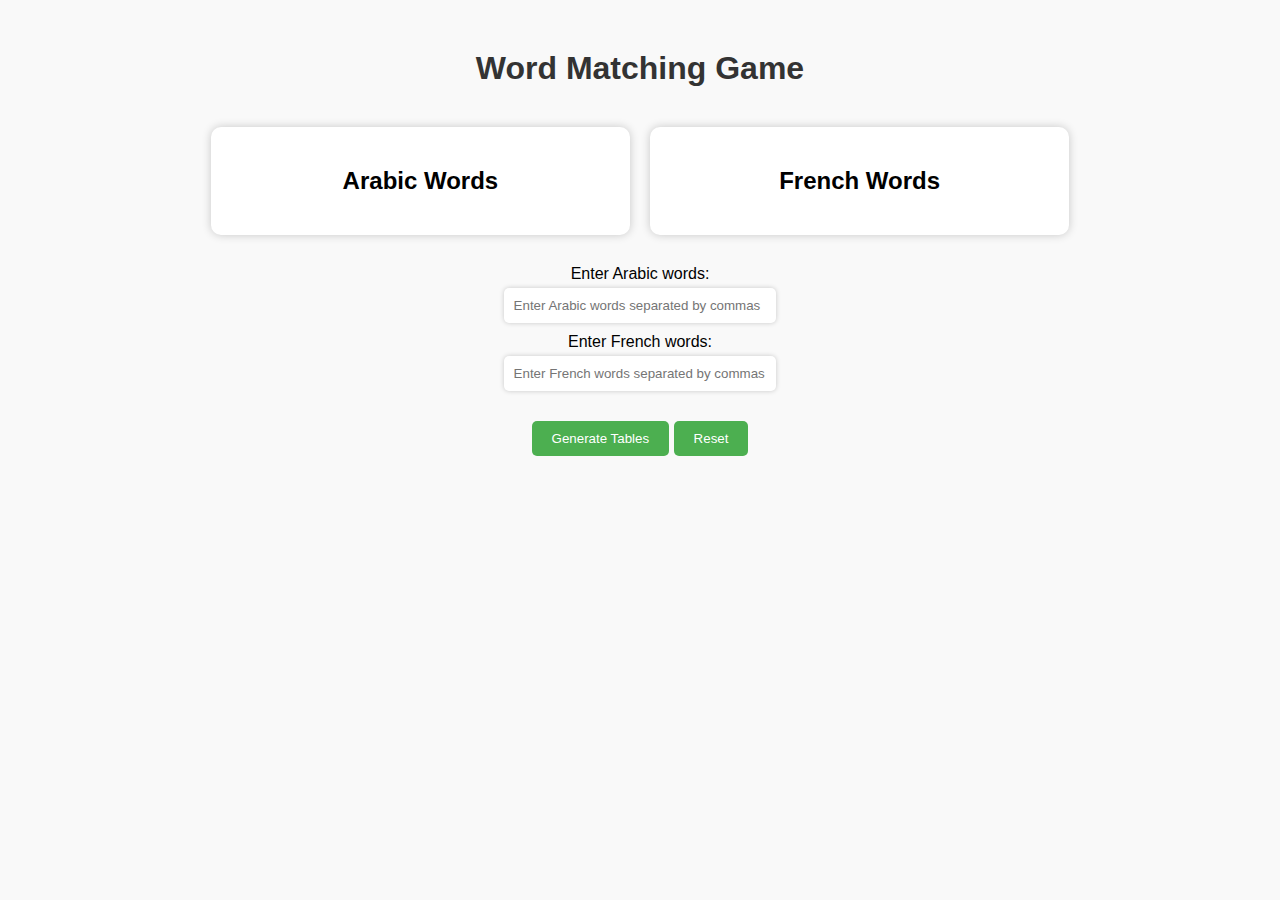
==== index.html @ e90c8670 "correction code rename index" ====
<!DOCTYPE html>
<html>
<head>
	<title>Word Matching Game</title>
	<link rel="stylesheet" type="text/css" href="style.css">
</head>
<body>
	<h1>Word Matching Game</h1>
	<div class="container">
		<div class="column">
			<h2>Arabic Words</h2>
			<table id="arabic-table">
			</table>
		</div>
		<div class="column">
			<h2>French Words</h2>
			<table id="french-table">
			</table>
		</div>
	</div>
	<div class="input-container">
		<label for="arabic-input">Enter Arabic words:</label>
		<input type="text" id="arabic-input" placeholder="Enter Arabic words separated by commas">
		<label for="french-input">Enter French words:</label>
		<input type="text" id="french-input" placeholder="Enter French words separated by commas">
    <div>
      <button onclick="generateTables()">Generate Tables</button>
      <button onclick="reset()">Reset</button>
    </div>
	</div>
	<script src="script.js"></script>
</body>
</html>
---- style.css ----
body {
	font-family: Arial, sans-serif;
	text-align: center;
	background-color: #F9F9F9;
}

h1 {
	color: #333333;
	margin-top: 50px;
}

.container {
	display: flex;
	justify-content: center;
	margin-top: 30px;
}

.column {
	width: 30%;
	background-color: #FFFFFF;
	padding: 20px;
	margin: 10px;
	border-radius: 10px;
	box-shadow: 0px 0px 10px rgba(0,0,0,0.2);
}

table {
	border-collapse: collapse;
	width: 100%;
}

td {
	padding: 10px;
	text-align: center;
	font-size: 20px;
	background-color: #EAEAEA;
	border-radius: 5px;
	cursor: pointer;
	transition: background-color 0.2s ease-in-out;
}

td.selected {
	background-color: #FFFF00;
}

td.correct {
	background-color: #00FF00;
}

td.incorrect {
	background-color: #FF0000;
}

.input-container {
	margin-top: 20px;
}

label {
	display: block;
	margin-bottom: 5px;
}

input {
	padding: 10px;
	margin-bottom: 10px;
	border-radius: 5px;
	border: none;
	box-shadow: 0px 0px 5px rgba(0,0,0,0.2);
	width: 20%;
}

button {
	margin-top: 20px;
	padding: 10px 20px;
	border-radius: 5px;
	background-color: #4CAF50;
	color: #FFFFFF;
	border: none;
	cursor: pointer;
}

button:hover {
	background-color: #3E8E41;
}
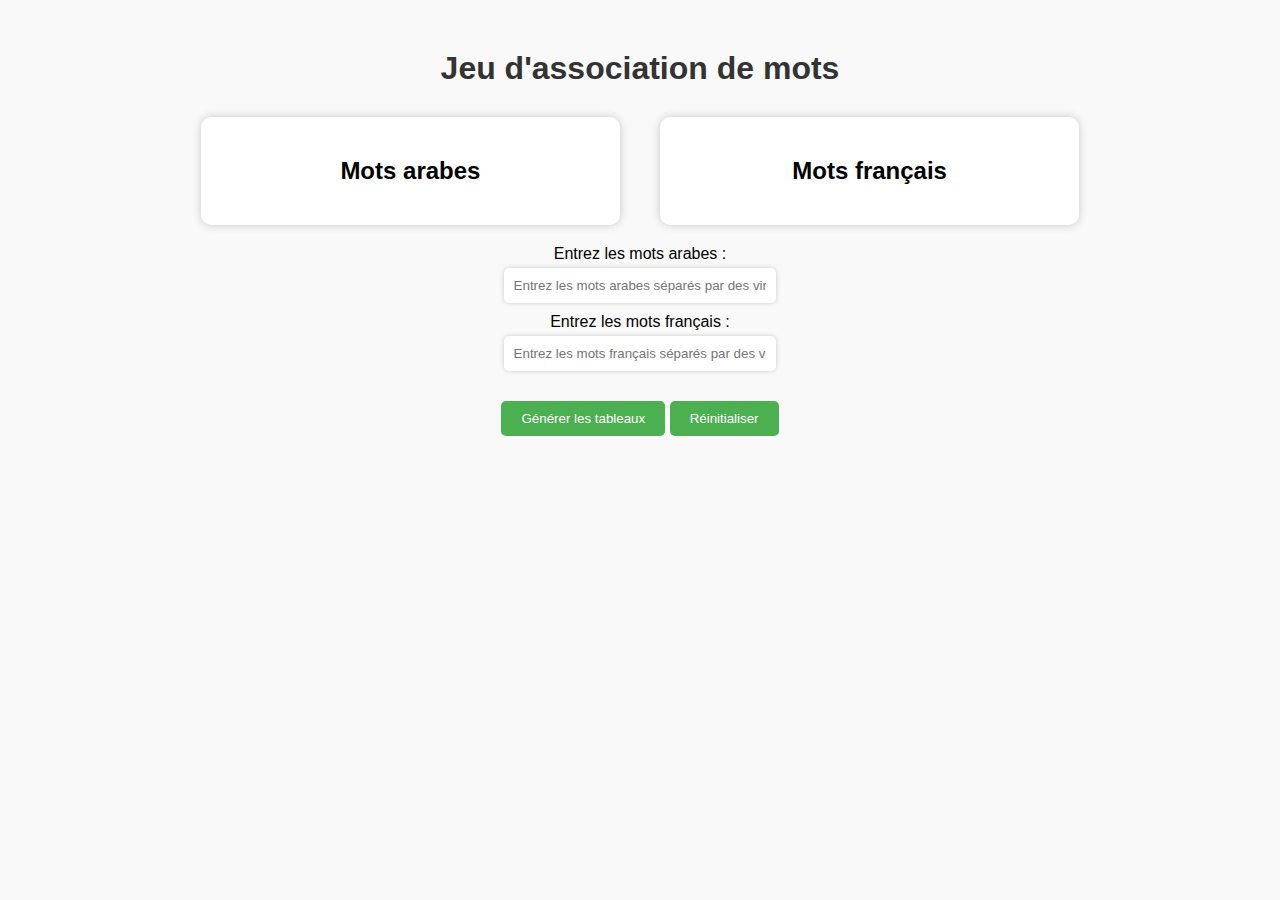
==== commit c62ba7b9: "suppression des mots lorqu c'est true" ====
--- a/index.html
+++ b/index.html
@@ -1,33 +1,54 @@
 <!DOCTYPE html>
 <html>
 <head>
-	<title>Word Matching Game</title>
-	<link rel="stylesheet" type="text/css" href="style.css">
+  <title>Word Matching Game</title>
+  <link rel="stylesheet" type="text/css" href="style.css">
+  <style>
+    body {
+      font-family: Arial, sans-serif;
+      text-align: center;
+    }
+
+    h1 {
+      color: #333;
+    }
+
+    .container {
+      display: flex;
+      justify-content: center;
+    }
+
+    .column {
+      margin: 0 20px;
+    }
+
+    .input-container {
+      margin-top: 20px;
+    }
+  </style>
 </head>
 <body>
-	<h1>Word Matching Game</h1>
-	<div class="container">
-		<div class="column">
-			<h2>Arabic Words</h2>
-			<table id="arabic-table">
-			</table>
-		</div>
-		<div class="column">
-			<h2>French Words</h2>
-			<table id="french-table">
-			</table>
-		</div>
-	</div>
-	<div class="input-container">
-		<label for="arabic-input">Enter Arabic words:</label>
-		<input type="text" id="arabic-input" placeholder="Enter Arabic words separated by commas">
-		<label for="french-input">Enter French words:</label>
-		<input type="text" id="french-input" placeholder="Enter French words separated by commas">
+  <h1>Jeu d'association de mots</h1>
+  <div class="container">
+    <div class="column">
+      <h2>Mots arabes</h2>
+      <table id="arabic-table"></table>
+    </div>
+    <div class="column">
+      <h2>Mots français</h2>
+      <table id="french-table"></table>
+    </div>
+  </div>
+  <div class="input-container">
+    <label for="arabic-input">Entrez les mots arabes :</label>
+    <input type="text" id="arabic-input" placeholder="Entrez les mots arabes séparés par des virgules">
+    <label for="french-input">Entrez les mots français :</label>
+    <input type="text" id="french-input" placeholder="Entrez les mots français séparés par des virgules">
     <div>
-      <button onclick="generateTables()">Generate Tables</button>
-      <button onclick="reset()">Reset</button>
+      <button onclick="generateTables()">Générer les tableaux</button>
+      <button onclick="reset()">Réinitialiser</button>
     </div>
-	</div>
-	<script src="script.js"></script>
+  </div>
+  <script src="script.js"></script>
 </body>
 </html>
